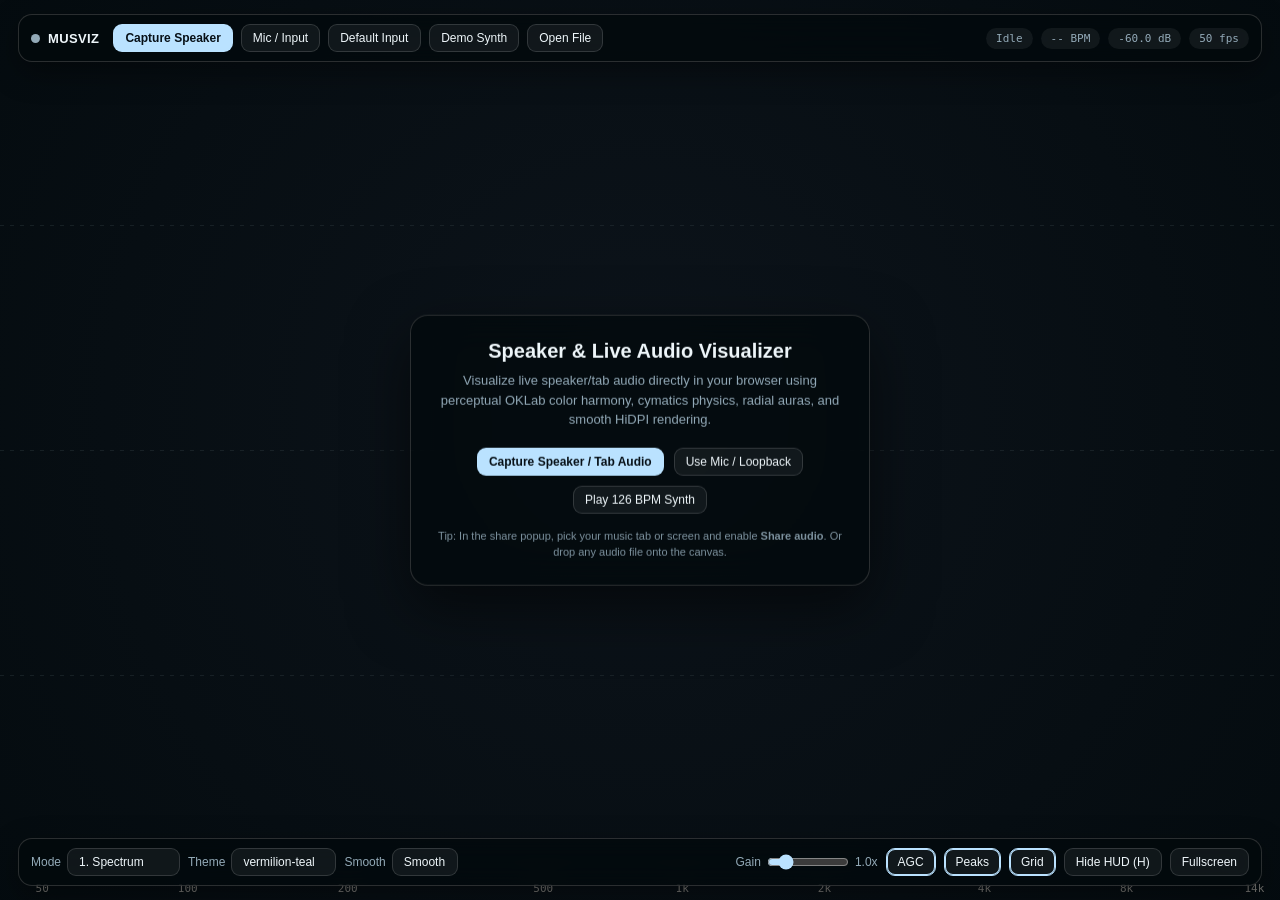
==== index.html @ 9c642f1a "feat(webapp): add Web Audio speaker/tab visualizer web app" ====
<!doctype html>
<html lang="en">
<head>
  <meta charset="utf-8" />
  <meta name="viewport" content="width=device-width, initial-scale=1" />
  <title>Aesthetic Audio Visualizer</title>
  <link rel="stylesheet" href="./styles.css" />
</head>
<body>
  <canvas id="viz-canvas"></canvas>

  <div id="welcome" class="welcome">
    <h1>Speaker &amp; Live Audio Visualizer</h1>
    <p>
      Visualize live speaker/tab audio directly in your browser using perceptual
      OKLab color harmony, cymatics physics, radial auras, and smooth HiDPI rendering.
    </p>
    <div class="actions">
      <button id="btn-welcome-speaker" class="primary">Capture Speaker / Tab Audio</button>
      <button id="btn-welcome-mic">Use Mic / Loopback</button>
      <button id="btn-welcome-demo">Play 126 BPM Synth</button>
    </div>
    <p class="hint">
      Tip: In the share popup, pick your music tab or screen and enable <strong>Share audio</strong>.
      Or drop any audio file onto the canvas.
    </p>
  </div>

  <div id="toast" class="toast"></div>

  <div id="hud" class="hud">
    <div class="bar top-bar">
      <div class="group">
        <div class="brand">
          <span id="beat-dot" class="beat-dot"></span>
          <span>MUSVIZ</span>
        </div>
        <button id="btn-speaker" class="primary" title="Capture system or browser tab speaker output">Capture Speaker</button>
        <button id="btn-mic" title="Capture microphone or BlackHole virtual loopback">Mic / Input</button>
        <select id="sel-input" title="Audio input device"></select>
        <button id="btn-demo" title="Start built-in 126 BPM Web Audio synth">Demo Synth</button>
        <button id="btn-mute-demo" style="display:none" title="Mute/Unmute demo synth audio">🔊</button>
        <label class="file-btn" title="Open an MP3, WAV, FLAC, or M4A file">
          Open File
          <input id="file-input" type="file" accept="audio/*" />
        </label>
      </div>
      <div class="group">
        <span id="stat-source" class="pill">Idle</span>
        <span id="stat-bpm" class="pill">-- BPM</span>
        <span id="stat-db" class="pill">-60.0 dB</span>
        <span id="stat-fps" class="pill">60 fps</span>
      </div>
    </div>

    <div class="bar bottom-bar">
      <div class="group">
        <label class="slider-wrap">Mode <select id="sel-mode"></select></label>
        <label class="slider-wrap">Theme <select id="sel-theme"></select></label>
        <label class="slider-wrap">Smooth
          <select id="sel-smooth">
            <option value="snappy">Snappy</option>
            <option value="smooth" selected>Smooth</option>
            <option value="silky">Silky</option>
            <option value="liquid">Liquid</option>
          </select>
        </label>
      </div>

      <div class="group">
        <label class="slider-wrap">
          Gain
          <input id="rng-gain" type="range" min="0.2" max="5" step="0.05" value="1" />
          <span id="lbl-gain">1.0x</span>
        </label>
        <button id="btn-autogain" class="active">AGC</button>
        <button id="btn-peaks" class="active">Peaks</button>
        <button id="btn-grid" class="active">Grid</button>
        <button id="btn-hud" title="Hide controls (Press H to toggle back)">Hide HUD (H)</button>
        <button id="btn-fs" title="Fullscreen (F)">Fullscreen</button>
      </div>
    </div>
  </div>

  <script type="module" src="./app.js"></script>
</body>
</html>
---- styles.css ----
:root {
  --bg: #080d14;
  --surface: rgba(15, 22, 34, 0.68);
  --border: rgba(145, 200, 220, 0.22);
  --text: #eef6fa;
  --muted: #93aab8;
  --accent: #38e2d1;
}

* {
  box-sizing: border-box;
  margin: 0;
  padding: 0;
}

html, body {
  width: 100%;
  height: 100%;
  overflow: hidden;
  background: var(--bg);
  color: var(--text);
  font-family: -apple-system, BlinkMacSystemFont, "Inter", "Segoe UI", sans-serif;
  -webkit-font-smoothing: antialiased;
}

#viz-canvas {
  position: fixed;
  inset: 0;
  width: 100%;
  height: 100%;
  display: block;
}

.hud {
  position: fixed;
  inset: 0;
  pointer-events: none;
  display: flex;
  flex-direction: column;
  justify-content: space-between;
  padding: 14px 18px;
  transition: opacity 0.25s ease;
}

.hud.hidden {
  opacity: 0;
}

.hud.hidden .bar {
  pointer-events: none;
}

.bar {
  pointer-events: auto;
  display: flex;
  flex-wrap: wrap;
  align-items: center;
  gap: 8px;
  padding: 9px 12px;
  border-radius: 14px;
  background: var(--surface);
  border: 1px solid var(--border);
  backdrop-filter: blur(14px);
  -webkit-backdrop-filter: blur(14px);
  box-shadow: 0 10px 30px rgba(0, 0, 0, 0.38);
}

.top-bar {
  justify-content: space-between;
}

.bottom-bar {
  justify-content: space-between;
  font-size: 12px;
}

.group {
  display: flex;
  align-items: center;
  gap: 8px;
  flex-wrap: wrap;
}

.brand {
  display: flex;
  align-items: center;
  gap: 8px;
  font-weight: 700;
  letter-spacing: 0.03em;
  font-size: 13px;
  margin-right: 6px;
}

.beat-dot {
  width: 9px;
  height: 9px;
  border-radius: 50%;
  background: var(--muted);
  transition: transform 0.06s ease, background-color 0.06s ease, box-shadow 0.06s ease;
}

.beat-dot.active {
  background: var(--accent);
  transform: scale(1.45);
  box-shadow: 0 0 12px var(--accent);
}

button, select, label.file-btn {
  appearance: none;
  background: rgba(255, 255, 255, 0.06);
  color: var(--text);
  border: 1px solid rgba(255, 255, 255, 0.14);
  border-radius: 9px;
  padding: 6px 11px;
  font-size: 12px;
  font-weight: 500;
  cursor: pointer;
  transition: background 0.15s ease, border-color 0.15s ease, transform 0.1s ease;
}

button:hover, select:hover, label.file-btn:hover {
  background: rgba(255, 255, 255, 0.13);
  border-color: var(--border);
}

button.primary {
  background: var(--accent);
  color: #071017;
  border-color: transparent;
  font-weight: 700;
}

button.primary:hover {
  filter: brightness(1.08);
}

button.active {
  border-color: var(--accent);
  box-shadow: 0 0 0 1px var(--accent) inset;
}

select option {
  background: #101622;
  color: #eef6fa;
}

.file-btn input {
  display: none;
}

.pill {
  padding: 4px 10px;
  border-radius: 999px;
  background: rgba(255, 255, 255, 0.06);
  color: var(--muted);
  font-family: ui-monospace, SFMono-Regular, Menlo, monospace;
  font-size: 11px;
}

.slider-wrap {
  display: flex;
  align-items: center;
  gap: 6px;
  color: var(--muted);
  font-size: 12px;
}

input[type="range"] {
  accent-color: var(--accent);
  width: 82px;
  cursor: pointer;
}

.welcome {
  position: fixed;
  left: 50%;
  top: 50%;
  transform: translate(-50%, -50%);
  max-width: 460px;
  width: calc(100% - 32px);
  padding: 24px 26px;
  border-radius: 18px;
  background: var(--surface);
  border: 1px solid var(--border);
  backdrop-filter: blur(18px);
  text-align: center;
  box-shadow: 0 22px 60px rgba(0, 0, 0, 0.55);
  z-index: 10;
}

.welcome.hidden {
  display: none;
}

.welcome h1 {
  font-size: 20px;
  margin-bottom: 8px;
}

.welcome p {
  color: var(--muted);
  font-size: 13px;
  line-height: 1.5;
  margin-bottom: 18px;
}

.welcome .actions {
  display: flex;
  justify-content: center;
  gap: 10px;
  flex-wrap: wrap;
}

.welcome .hint {
  margin-top: 14px;
  margin-bottom: 0;
  font-size: 11px;
  opacity: 0.85;
}

.toast {
  position: fixed;
  top: 74px;
  left: 50%;
  transform: translateX(-50%);
  padding: 7px 14px;
  border-radius: 999px;
  background: var(--surface);
  border: 1px solid var(--accent);
  font-size: 12px;
  font-weight: 600;
  pointer-events: none;
  opacity: 0;
  transition: opacity 0.2s ease;
  z-index: 20;
}

.toast.visible {
  opacity: 1;
}
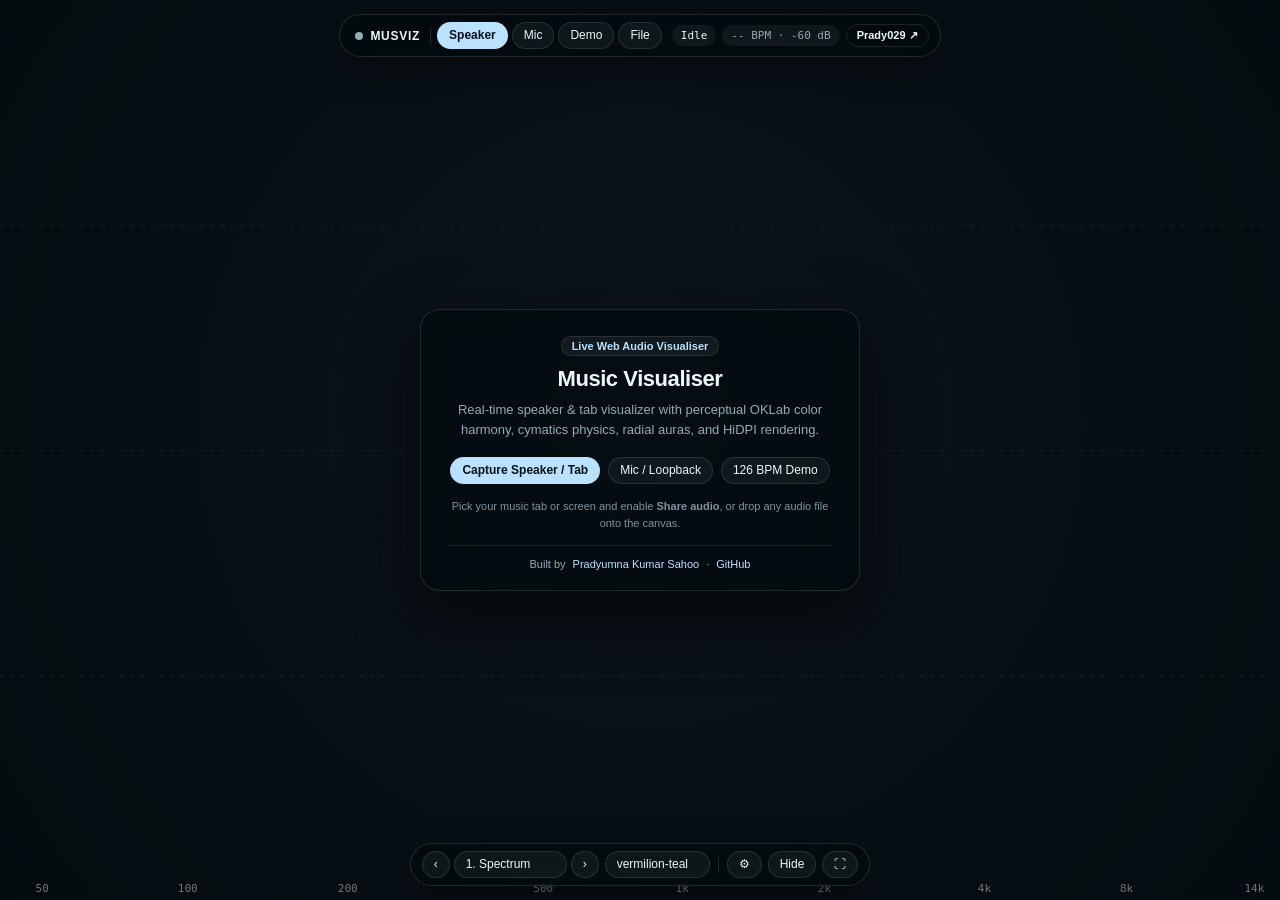
==== commit 3b3ebd6d: "feat(ui): make HUD minimal, auto-fade, and link profile" ====
--- a/index.html
+++ b/index.html
@@ -3,82 +3,111 @@
 <head>
   <meta charset="utf-8" />
   <meta name="viewport" content="width=device-width, initial-scale=1" />
-  <title>Aesthetic Audio Visualizer</title>
+  <title>Music Visualiser — Pradyumna Kumar Sahoo</title>
   <link rel="stylesheet" href="./styles.css" />
 </head>
 <body>
   <canvas id="viz-canvas"></canvas>
 
   <div id="welcome" class="welcome">
-    <h1>Speaker &amp; Live Audio Visualizer</h1>
+    <div class="welcome-badge">Live Web Audio Visualiser</div>
+    <h1>Music Visualiser</h1>
     <p>
-      Visualize live speaker/tab audio directly in your browser using perceptual
-      OKLab color harmony, cymatics physics, radial auras, and smooth HiDPI rendering.
+      Real-time speaker &amp; tab visualizer with perceptual OKLab color harmony,
+      cymatics physics, radial auras, and HiDPI rendering.
     </p>
     <div class="actions">
-      <button id="btn-welcome-speaker" class="primary">Capture Speaker / Tab Audio</button>
-      <button id="btn-welcome-mic">Use Mic / Loopback</button>
-      <button id="btn-welcome-demo">Play 126 BPM Synth</button>
+      <button id="btn-welcome-speaker" class="primary">Capture Speaker / Tab</button>
+      <button id="btn-welcome-mic">Mic / Loopback</button>
+      <button id="btn-welcome-demo">126 BPM Demo</button>
     </div>
     <p class="hint">
-      Tip: In the share popup, pick your music tab or screen and enable <strong>Share audio</strong>.
-      Or drop any audio file onto the canvas.
+      Pick your music tab or screen and enable <strong>Share audio</strong>, or drop any audio file onto the canvas.
     </p>
+    <div class="welcome-footer">
+      Built by <a href="https://prady029.github.io" target="_blank" rel="noopener noreferrer">Pradyumna Kumar Sahoo</a>
+      <span>·</span>
+      <a href="https://github.com/Prady029/Music_Visualiser" target="_blank" rel="noopener noreferrer">GitHub</a>
+    </div>
   </div>
 
   <div id="toast" class="toast"></div>
 
   <div id="hud" class="hud">
-    <div class="bar top-bar">
+    <header class="dock top-dock">
       <div class="group">
-        <div class="brand">
+        <div class="brand" title="Music Visualiser">
           <span id="beat-dot" class="beat-dot"></span>
           <span>MUSVIZ</span>
         </div>
-        <button id="btn-speaker" class="primary" title="Capture system or browser tab speaker output">Capture Speaker</button>
-        <button id="btn-mic" title="Capture microphone or BlackHole virtual loopback">Mic / Input</button>
-        <select id="sel-input" title="Audio input device"></select>
-        <button id="btn-demo" title="Start built-in 126 BPM Web Audio synth">Demo Synth</button>
-        <button id="btn-mute-demo" style="display:none" title="Mute/Unmute demo synth audio">🔊</button>
-        <label class="file-btn" title="Open an MP3, WAV, FLAC, or M4A file">
-          Open File
-          <input id="file-input" type="file" accept="audio/*" />
-        </label>
+        <div class="divider"></div>
+        <div class="segmented" role="group" aria-label="Audio source">
+          <button id="btn-speaker" class="primary" title="Capture system or browser tab speaker output">Speaker</button>
+          <button id="btn-mic" title="Capture microphone or virtual loopback device">Mic</button>
+          <button id="btn-demo" title="Start built-in 126 BPM Web Audio synth">Demo</button>
+          <button id="btn-mute-demo" class="icon-btn" style="display:none" title="Mute / Unmute demo synth">🔊</button>
+          <label class="file-btn" title="Open an MP3, WAV, FLAC, or M4A file">
+            File
+            <input id="file-input" type="file" accept="audio/*" />
+          </label>
+        </div>
       </div>
+
       <div class="group">
-        <span id="stat-source" class="pill">Idle</span>
-        <span id="stat-bpm" class="pill">-- BPM</span>
-        <span id="stat-db" class="pill">-60.0 dB</span>
-        <span id="stat-fps" class="pill">60 fps</span>
+        <span id="stat-source" class="pill source-pill">Idle</span>
+        <span id="stat-telemetry" class="pill">-- BPM · -60 dB</span>
+        <a class="profile-link" href="https://prady029.github.io" target="_blank" rel="noopener noreferrer" title="Pradyumna Kumar Sahoo — Portfolio">Prady029 ↗</a>
       </div>
-    </div>
+    </header>
 
-    <div class="bar bottom-bar">
-      <div class="group">
-        <label class="slider-wrap">Mode <select id="sel-mode"></select></label>
-        <label class="slider-wrap">Theme <select id="sel-theme"></select></label>
-        <label class="slider-wrap">Smooth
+    <div class="bottom-wrap">
+      <div id="popover-settings" class="popover" aria-hidden="true">
+        <div class="popover-row">
+          <label for="sel-input">Input Device</label>
+          <select id="sel-input" title="Audio input device"></select>
+        </div>
+        <div class="popover-row">
+          <label for="sel-smooth">Smoothing</label>
           <select id="sel-smooth">
             <option value="snappy">Snappy</option>
             <option value="smooth" selected>Smooth</option>
             <option value="silky">Silky</option>
             <option value="liquid">Liquid</option>
           </select>
-        </label>
+        </div>
+        <div class="popover-row">
+          <label for="rng-gain">Gain <span id="lbl-gain" class="mono">1.0x</span></label>
+          <input id="rng-gain" type="range" min="0.2" max="5" step="0.05" value="1" />
+        </div>
+        <div class="popover-toggles">
+          <button id="btn-autogain" class="active">AGC</button>
+          <button id="btn-peaks" class="active">Peaks</button>
+          <button id="btn-grid" class="active">Grid</button>
+        </div>
+        <div class="popover-meta">
+          <span id="stat-fps" class="mono">60 fps</span>
+          <span>Space: Mode · C: Theme · H: HUD · F: Fullscreen</span>
+        </div>
       </div>
 
-      <div class="group">
-        <label class="slider-wrap">
-          Gain
-          <input id="rng-gain" type="range" min="0.2" max="5" step="0.05" value="1" />
-          <span id="lbl-gain">1.0x</span>
-        </label>
-        <button id="btn-autogain" class="active">AGC</button>
-        <button id="btn-peaks" class="active">Peaks</button>
-        <button id="btn-grid" class="active">Grid</button>
-        <button id="btn-hud" title="Hide controls (Press H to toggle back)">Hide HUD (H)</button>
-        <button id="btn-fs" title="Fullscreen (F)">Fullscreen</button>
-      </div>
+      <footer class="dock bottom-dock">
+        <div class="group">
+          <div class="stepper">
+            <button id="btn-mode-prev" class="icon-btn" title="Previous mode (Left Arrow)">‹</button>
+            <select id="sel-mode" aria-label="Visual mode"></select>
+            <button id="btn-mode-next" class="icon-btn" title="Next mode (Space / Right Arrow)">›</button>
+          </div>
+          <select id="sel-theme" aria-label="Color theme" title="Color theme (C / Shift+C)"></select>
+        </div>
+
+        <div class="divider"></div>
+
+        <div class="group">
+          <button id="btn-settings" title="Audio &amp; visual settings">⚙</button>
+          <button id="btn-hud" title="Hide controls (H)">Hide</button>
+          <button id="btn-fs" title="Fullscreen (F)">⛶</button>
+        </div>
+      </footer>
     </div>
   </div>
 
--- a/styles.css
+++ b/styles.css
@@ -1,7 +1,7 @@
 :root {
   --bg: #080d14;
-  --surface: rgba(15, 22, 34, 0.68);
-  --border: rgba(145, 200, 220, 0.22);
+  --surface: rgba(12, 18, 28, 0.56);
+  --border: rgba(145, 200, 220, 0.16);
   --text: #eef6fa;
   --muted: #93aab8;
   --accent: #38e2d1;
@@ -23,6 +23,15 @@
   -webkit-font-smoothing: antialiased;
 }
 
+a {
+  color: var(--accent);
+  text-decoration: none;
+}
+
+a:hover {
+  text-decoration: underline;
+}
+
 #viz-canvas {
   position: fixed;
   inset: 0;
@@ -38,62 +47,71 @@
   display: flex;
   flex-direction: column;
   justify-content: space-between;
+  align-items: center;
   padding: 14px 18px;
-  transition: opacity 0.25s ease;
+  transition: opacity 0.35s ease;
 }
 
 .hud.hidden {
   opacity: 0;
 }
 
-.hud.hidden .bar {
+.hud.idle:not(:hover) {
+  opacity: 0.14;
+}
+
+.hud.hidden .dock,
+.hud.hidden .popover {
   pointer-events: none;
 }
 
-.bar {
+.dock {
   pointer-events: auto;
   display: flex;
   flex-wrap: wrap;
   align-items: center;
+  justify-content: center;
   gap: 8px;
-  padding: 9px 12px;
-  border-radius: 14px;
+  max-width: calc(100vw - 24px);
+  padding: 7px 11px;
+  border-radius: 999px;
   background: var(--surface);
   border: 1px solid var(--border);
-  backdrop-filter: blur(14px);
-  -webkit-backdrop-filter: blur(14px);
-  box-shadow: 0 10px 30px rgba(0, 0, 0, 0.38);
-}
-
-.top-bar {
-  justify-content: space-between;
-}
-
-.bottom-bar {
-  justify-content: space-between;
+  backdrop-filter: blur(18px) saturate(140%);
+  -webkit-backdrop-filter: blur(18px) saturate(140%);
+  box-shadow: 0 10px 32px rgba(0, 0, 0, 0.36);
+}
+
+.top-dock {
+  gap: 10px;
+}
+
+.group {
+  display: flex;
+  align-items: center;
+  gap: 6px;
+  flex-wrap: wrap;
+}
+
+.divider {
+  width: 1px;
+  height: 16px;
+  background: rgba(255, 255, 255, 0.12);
+}
+
+.brand {
+  display: flex;
+  align-items: center;
+  gap: 7px;
+  font-weight: 700;
+  letter-spacing: 0.06em;
   font-size: 12px;
-}
-
-.group {
-  display: flex;
-  align-items: center;
-  gap: 8px;
-  flex-wrap: wrap;
-}
-
-.brand {
-  display: flex;
-  align-items: center;
-  gap: 8px;
-  font-weight: 700;
-  letter-spacing: 0.03em;
-  font-size: 13px;
-  margin-right: 6px;
+  padding: 0 4px;
 }
 
 .beat-dot {
-  width: 9px;
-  height: 9px;
+  width: 8px;
+  height: 8px;
   border-radius: 50%;
   background: var(--muted);
   transition: transform 0.06s ease, background-color 0.06s ease, box-shadow 0.06s ease;
@@ -105,21 +123,28 @@
   box-shadow: 0 0 12px var(--accent);
 }
 
+.segmented {
+  display: inline-flex;
+  align-items: center;
+  gap: 4px;
+}
+
 button, select, label.file-btn {
   appearance: none;
-  background: rgba(255, 255, 255, 0.06);
+  background: rgba(255, 255, 255, 0.05);
   color: var(--text);
-  border: 1px solid rgba(255, 255, 255, 0.14);
-  border-radius: 9px;
-  padding: 6px 11px;
+  border: 1px solid rgba(255, 255, 255, 0.11);
+  border-radius: 999px;
+  padding: 5px 11px;
   font-size: 12px;
   font-weight: 500;
+  line-height: 1.25;
   cursor: pointer;
-  transition: background 0.15s ease, border-color 0.15s ease, transform 0.1s ease;
+  transition: background 0.15s ease, border-color 0.15s ease, color 0.15s ease;
 }
 
 button:hover, select:hover, label.file-btn:hover {
-  background: rgba(255, 255, 255, 0.13);
+  background: rgba(255, 255, 255, 0.12);
   border-color: var(--border);
 }
 
@@ -136,7 +161,19 @@
 
 button.active {
   border-color: var(--accent);
-  box-shadow: 0 0 0 1px var(--accent) inset;
+  color: var(--accent);
+  background: rgba(255, 255, 255, 0.09);
+}
+
+button.primary.active {
+  color: #071017;
+  box-shadow: 0 0 0 2px rgba(255, 255, 255, 0.35);
+}
+
+button.icon-btn {
+  padding: 5px 9px;
+  min-width: 28px;
+  text-align: center;
 }
 
 select option {
@@ -149,25 +186,112 @@
 }
 
 .pill {
-  padding: 4px 10px;
-  border-radius: 999px;
-  background: rgba(255, 255, 255, 0.06);
+  padding: 4px 9px;
+  border-radius: 999px;
+  background: rgba(255, 255, 255, 0.05);
   color: var(--muted);
   font-family: ui-monospace, SFMono-Regular, Menlo, monospace;
   font-size: 11px;
-}
-
-.slider-wrap {
-  display: flex;
-  align-items: center;
+  white-space: nowrap;
+}
+
+.source-pill {
+  color: var(--text);
+}
+
+.profile-link {
+  padding: 4px 10px;
+  border-radius: 999px;
+  border: 1px solid rgba(255, 255, 255, 0.1);
+  font-size: 11px;
+  font-weight: 600;
+  color: var(--text);
+  white-space: nowrap;
+  transition: background 0.15s ease, border-color 0.15s ease;
+}
+
+.profile-link:hover {
+  background: rgba(255, 255, 255, 0.1);
+  border-color: var(--accent);
+  text-decoration: none;
+}
+
+.stepper {
+  display: inline-flex;
+  align-items: center;
+  gap: 4px;
+}
+
+.bottom-wrap {
+  position: relative;
+  display: flex;
+  flex-direction: column;
+  align-items: center;
+  gap: 10px;
+}
+
+.popover {
+  pointer-events: none;
+  opacity: 0;
+  transform: translateY(8px) scale(0.98);
+  transition: opacity 0.18s ease, transform 0.18s ease;
+  width: min(320px, calc(100vw - 28px));
+  padding: 14px;
+  border-radius: 16px;
+  background: rgba(11, 17, 27, 0.88);
+  border: 1px solid var(--border);
+  backdrop-filter: blur(20px);
+  -webkit-backdrop-filter: blur(20px);
+  box-shadow: 0 18px 46px rgba(0, 0, 0, 0.5);
+  display: flex;
+  flex-direction: column;
+  gap: 11px;
+}
+
+.popover.open {
+  pointer-events: auto;
+  opacity: 1;
+  transform: translateY(0) scale(1);
+}
+
+.popover-row {
+  display: flex;
+  align-items: center;
+  justify-content: space-between;
+  gap: 10px;
+  font-size: 12px;
+  color: var(--muted);
+}
+
+.popover-row select {
+  max-width: 175px;
+  border-radius: 10px;
+}
+
+.popover-toggles {
+  display: grid;
+  grid-template-columns: repeat(3, 1fr);
   gap: 6px;
+}
+
+.popover-meta {
+  display: flex;
+  justify-content: space-between;
+  align-items: center;
+  gap: 8px;
+  padding-top: 6px;
+  border-top: 1px solid rgba(255, 255, 255, 0.08);
+  font-size: 10px;
   color: var(--muted);
-  font-size: 12px;
+}
+
+.mono {
+  font-family: ui-monospace, SFMono-Regular, Menlo, monospace;
 }
 
 input[type="range"] {
   accent-color: var(--accent);
-  width: 82px;
+  width: 130px;
   cursor: pointer;
 }
 
@@ -176,15 +300,16 @@
   left: 50%;
   top: 50%;
   transform: translate(-50%, -50%);
-  max-width: 460px;
+  max-width: 440px;
   width: calc(100% - 32px);
-  padding: 24px 26px;
-  border-radius: 18px;
+  padding: 26px 26px 20px;
+  border-radius: 20px;
   background: var(--surface);
   border: 1px solid var(--border);
-  backdrop-filter: blur(18px);
+  backdrop-filter: blur(22px) saturate(140%);
+  -webkit-backdrop-filter: blur(22px) saturate(140%);
   text-align: center;
-  box-shadow: 0 22px 60px rgba(0, 0, 0, 0.55);
+  box-shadow: 0 24px 64px rgba(0, 0, 0, 0.55);
   z-index: 10;
 }
 
@@ -192,8 +317,21 @@
   display: none;
 }
 
+.welcome-badge {
+  display: inline-block;
+  padding: 3px 10px;
+  margin-bottom: 10px;
+  border-radius: 999px;
+  font-size: 11px;
+  font-weight: 600;
+  color: var(--accent);
+  background: rgba(255, 255, 255, 0.06);
+  border: 1px solid rgba(255, 255, 255, 0.1);
+}
+
 .welcome h1 {
-  font-size: 20px;
+  font-size: 22px;
+  letter-spacing: -0.02em;
   margin-bottom: 8px;
 }
 
@@ -207,7 +345,7 @@
 .welcome .actions {
   display: flex;
   justify-content: center;
-  gap: 10px;
+  gap: 8px;
   flex-wrap: wrap;
 }
 
@@ -218,15 +356,27 @@
   opacity: 0.85;
 }
 
+.welcome-footer {
+  margin-top: 14px;
+  padding-top: 12px;
+  border-top: 1px solid rgba(255, 255, 255, 0.08);
+  font-size: 11px;
+  color: var(--muted);
+  display: flex;
+  justify-content: center;
+  gap: 7px;
+}
+
 .toast {
   position: fixed;
-  top: 74px;
+  top: 66px;
   left: 50%;
   transform: translateX(-50%);
-  padding: 7px 14px;
+  padding: 6px 14px;
   border-radius: 999px;
   background: var(--surface);
   border: 1px solid var(--accent);
+  backdrop-filter: blur(14px);
   font-size: 12px;
   font-weight: 600;
   pointer-events: none;
@@ -238,3 +388,13 @@
 .toast.visible {
   opacity: 1;
 }
+
+@media (max-width: 640px) {
+  .source-pill,
+  .divider {
+    display: none;
+  }
+  .dock {
+    border-radius: 16px;
+  }
+}
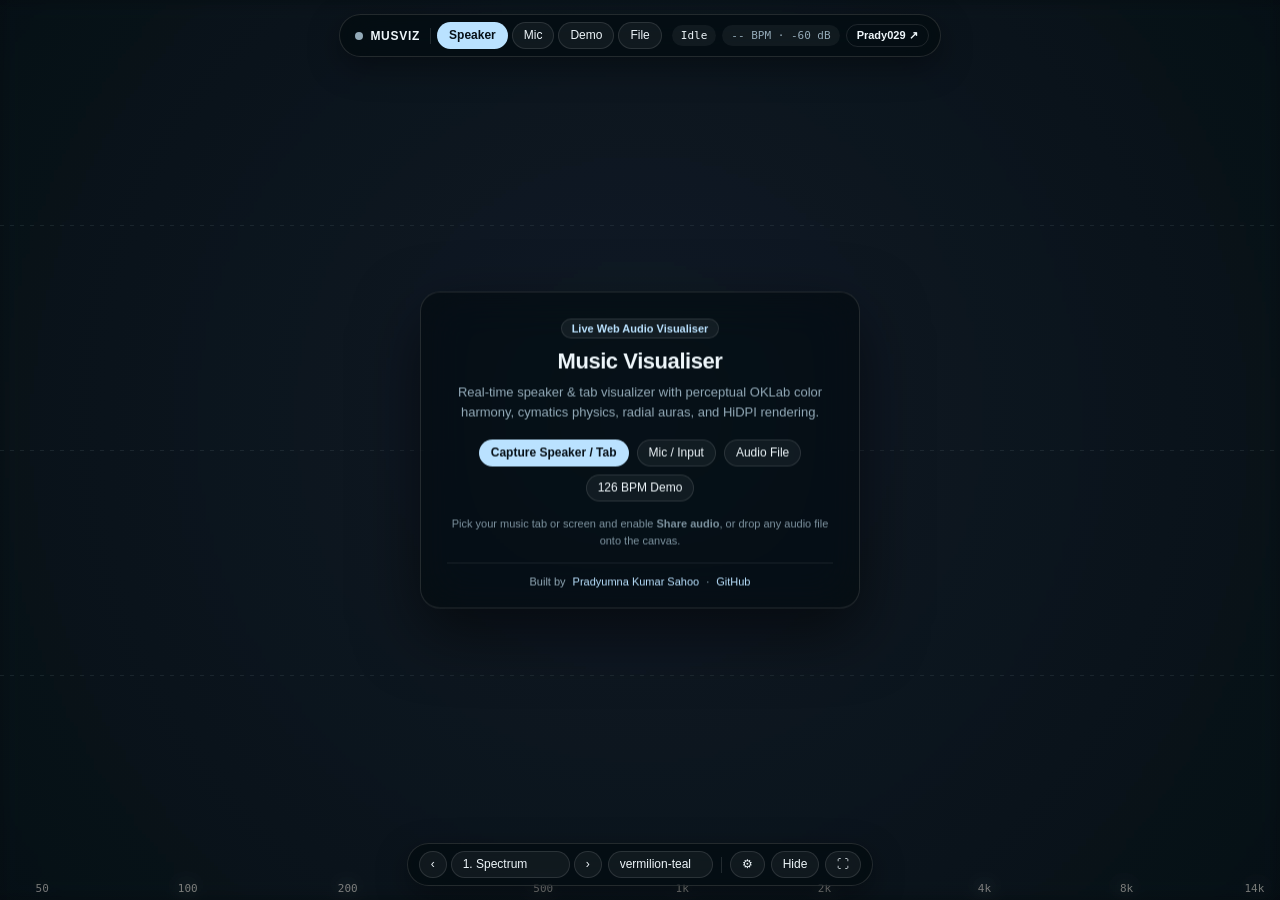
==== commit 1dfc4dc0: "feat(web): add vizz.fm 3D modes, FX stack, and mobile browser support" ====
--- a/index.html
+++ b/index.html
@@ -16,12 +16,16 @@
       Real-time speaker &amp; tab visualizer with perceptual OKLab color harmony,
       cymatics physics, radial auras, and HiDPI rendering.
     </p>
-    <div class="actions">
+    <div class="actions" id="welcome-actions">
       <button id="btn-welcome-speaker" class="primary">Capture Speaker / Tab</button>
-      <button id="btn-welcome-mic">Mic / Loopback</button>
+      <button id="btn-welcome-mic">Mic / Input</button>
+      <label class="file-btn welcome-file-btn" id="lbl-welcome-file" title="Pick an audio file (.mp3, .wav, .m4a, .flac) to play">
+        Audio File
+        <input id="welcome-file-input" type="file" accept="audio/*" />
+      </label>
       <button id="btn-welcome-demo">126 BPM Demo</button>
     </div>
-    <p class="hint">
+    <p id="welcome-hint" class="hint">
       Pick your music tab or screen and enable <strong>Share audio</strong>, or drop any audio file onto the canvas.
     </p>
     <div class="welcome-footer">
@@ -84,9 +88,17 @@
           <button id="btn-peaks" class="active">Peaks</button>
           <button id="btn-grid" class="active">Grid</button>
         </div>
+        <div class="popover-row-label">vizz.fm Effects</div>
+        <div class="popover-toggles fx-toggles">
+          <button id="btn-fx-bloom" class="active" title="Glow / Bloom (B)">Bloom</button>
+          <button id="btn-fx-trails" title="Feedback Trails / Motion Blur (T)">Trails</button>
+          <button id="btn-fx-kaleido" title="Kaleidoscope Mirror (K)">Kaleido</button>
+          <button id="btn-fx-rgb" title="RGB Shift / Chromatic Aberration (R)">RGB Shift</button>
+          <button id="btn-fx-crt" title="CRT Scanlines &amp; Vignette (X)">CRT</button>
+        </div>
         <div class="popover-meta">
           <span id="stat-fps" class="mono">60 fps</span>
-          <span>Space: Mode · C: Theme · H: HUD · F: Fullscreen</span>
+          <span>Space: Mode · C: Theme · B/T/K/R/X: FX · F: Fullscreen</span>
         </div>
       </div>
 
--- a/styles.css
+++ b/styles.css
@@ -235,7 +235,7 @@
   opacity: 0;
   transform: translateY(8px) scale(0.98);
   transition: opacity 0.18s ease, transform 0.18s ease;
-  width: min(320px, calc(100vw - 28px));
+  width: min(330px, calc(100vw - 28px));
   padding: 14px;
   border-radius: 16px;
   background: rgba(11, 17, 27, 0.88);
@@ -272,6 +272,25 @@
   display: grid;
   grid-template-columns: repeat(3, 1fr);
   gap: 6px;
+}
+
+.popover-row-label {
+  font-size: 11px;
+  font-weight: 600;
+  text-transform: uppercase;
+  letter-spacing: 0.06em;
+  color: var(--muted);
+  margin-top: 2px;
+}
+
+.popover-toggles.fx-toggles {
+  grid-template-columns: repeat(3, 1fr);
+  gap: 6px;
+}
+
+.popover-toggles.fx-toggles button {
+  font-size: 11px;
+  padding: 6px 4px;
 }
 
 .popover-meta {
@@ -349,6 +368,12 @@
   flex-wrap: wrap;
 }
 
+.welcome-file-btn {
+  display: inline-flex;
+  align-items: center;
+  justify-content: center;
+}
+
 .welcome .hint {
   margin-top: 14px;
   margin-bottom: 0;
@@ -372,7 +397,9 @@
   top: 66px;
   left: 50%;
   transform: translateX(-50%);
-  padding: 6px 14px;
+  padding: 8px 16px;
+  max-width: min(420px, calc(100vw - 32px));
+  text-align: center;
   border-radius: 999px;
   background: var(--surface);
   border: 1px solid var(--accent);
@@ -396,5 +423,35 @@
   }
   .dock {
     border-radius: 16px;
-  }
-}
+    padding: 6px 10px;
+    gap: 6px;
+    width: calc(100% - 16px);
+  }
+  .welcome {
+    padding: 22px 18px 18px;
+    max-height: calc(100vh - 24px);
+    overflow-y: auto;
+  }
+  .welcome .actions {
+    gap: 8px;
+  }
+  .welcome .actions button,
+  .welcome .actions label {
+    flex: 1 1 calc(50% - 6px);
+    min-height: 40px;
+    padding: 8px 10px;
+  }
+  .popover {
+    width: calc(100vw - 20px);
+    max-height: calc(100vh - 110px);
+    overflow-y: auto;
+  }
+  .segmented button {
+    padding: 6px 7px;
+    font-size: 11px;
+  }
+  .stepper select {
+    max-width: 125px;
+    font-size: 12px;
+  }
+}
